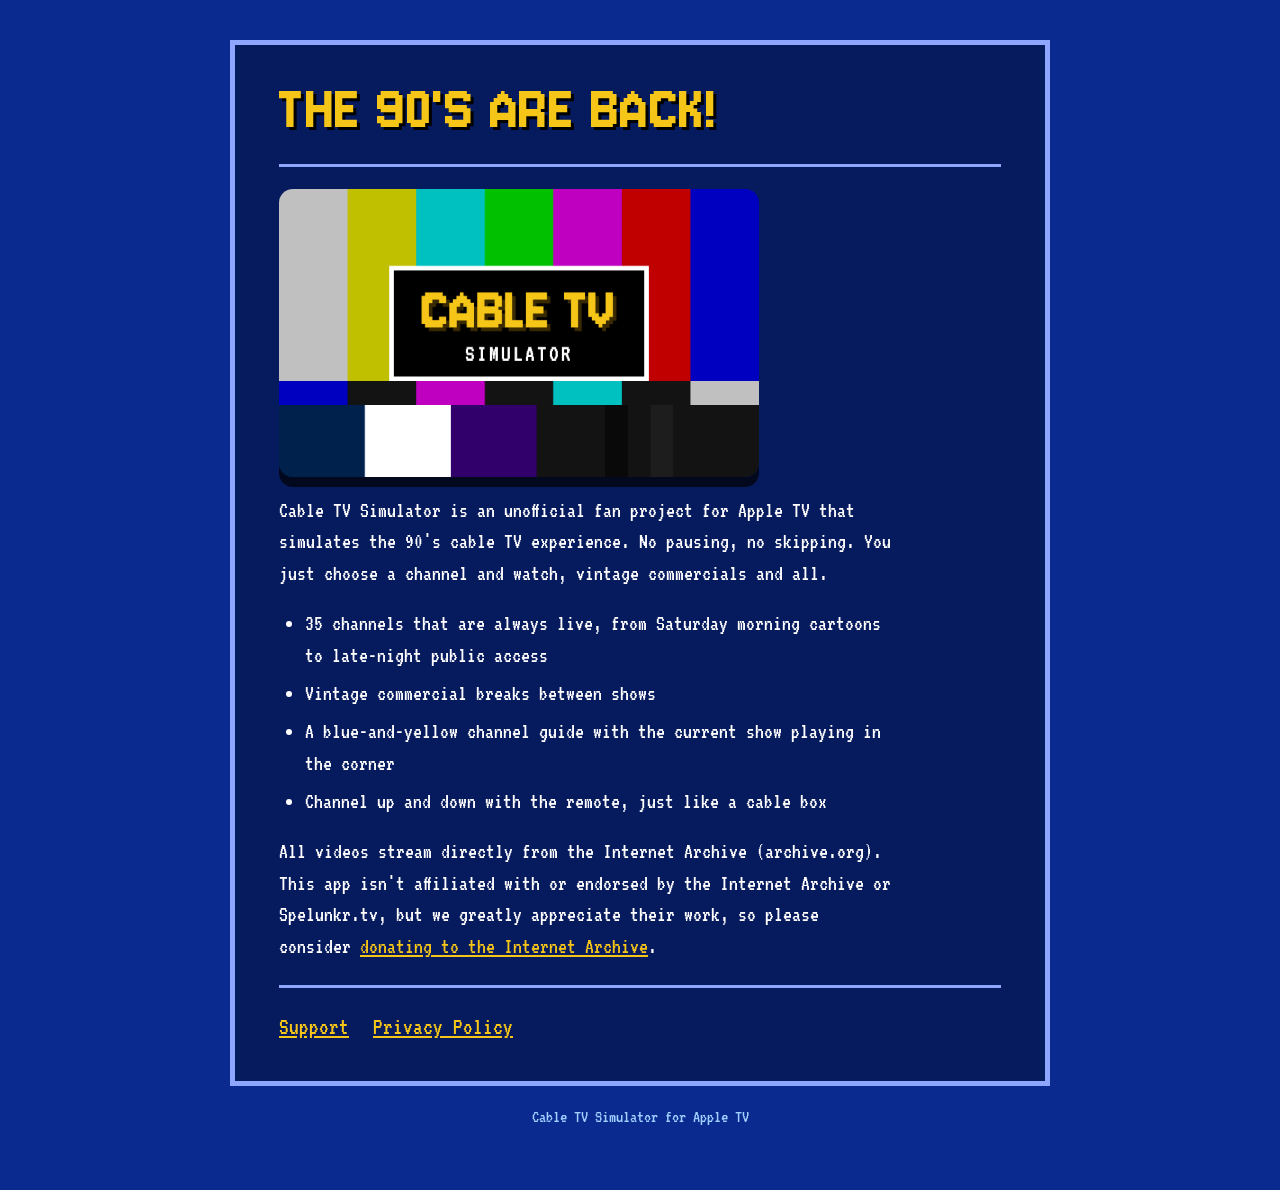
==== index.html @ f7fb28ad "Add Cable TV Simulator website Home, privacy policy and support pages for cabletvsimulator.com, serv" ====
<!doctype html>
<html lang="en">
<head>
<meta charset="utf-8">
<meta name="viewport" content="width=device-width, initial-scale=1">
<title>Cable TV Simulator</title>
<meta name="description" content="A 90s cable TV simulator for Apple TV: live channels, vintage commercials and a channel guide, streamed from the Internet Archive.">
<meta property="og:title" content="Cable TV Simulator">
<meta property="og:description" content="The 90s are back! Live channels, vintage commercials and a channel guide for Apple TV.">
<meta property="og:image" content="https://cabletvsimulator.com/icon.png">
<link rel="icon" href="/icon.png">
<link rel="preconnect" href="https://fonts.googleapis.com">
<link rel="preconnect" href="https://fonts.gstatic.com" crossorigin>
<link rel="stylesheet" href="https://fonts.googleapis.com/css2?family=Jersey+10&family=VT323&display=swap">
<link rel="stylesheet" href="/style.css">
</head>
<body>
<main>
  <h1>THE 90'S ARE BACK!</h1>
  <hr>
  <img class="icon" src="/icon.png" alt="Cable TV Simulator icon: color bars with a Cable TV Simulator card">
  <p>Cable TV Simulator is an unofficial fan project for Apple TV that simulates the 90's cable TV experience. No pausing, no skipping. You just choose a channel and watch, vintage commercials and all.</p>
  <ul>
    <li>35 channels that are always live, from Saturday morning cartoons to late-night public access</li>
    <li>Vintage commercial breaks between shows</li>
    <li>A blue-and-yellow channel guide with the current show playing in the corner</li>
    <li>Channel up and down with the remote, just like a cable box</li>
  </ul>
  <p>All videos stream directly from the Internet Archive (archive.org). This app isn't affiliated with or endorsed by the Internet Archive or Spelunkr.tv, but we greatly appreciate their work, so please consider <a href="https://archive.org/donate">donating to the Internet Archive</a>.</p>
  <hr>
  <nav>
    <a href="/support/">Support</a>
    <a href="/privacy/">Privacy Policy</a>
  </nav>
</main>
<footer>Cable TV Simulator for Apple TV</footer>
</body>
</html>
---- style.css ----
/* Cable TV Simulator: the app's own 90s cable guide look. */
:root {
  --guide: #0b2a8f;
  --panel: #061a5e;
  --frame: #8fa6ff;
  --yellow: #f5c518;
  --light: #9fd0ff;
  --text: #ffffff;
  color-scheme: dark;
}
* { box-sizing: border-box; }
html { background: var(--guide); }
body {
  margin: 0;
  background: var(--guide);
  color: var(--text);
  font: 22px/1.45 "VT323", "Courier New", monospace;
  padding: 40px max(16px, env(safe-area-inset-left)) 60px max(16px, env(safe-area-inset-right));
}
main {
  max-width: 820px;
  margin: 0 auto;
  background: var(--panel);
  border: 5px solid var(--frame);
  padding: 32px clamp(18px, 5vw, 44px) 36px;
  display: flex;
  flex-direction: column;
  gap: 18px;
}
h1, h2 {
  font-family: "Jersey 10", "VT323", monospace;
  font-weight: 400;
  color: var(--yellow);
  text-shadow: 3px 3px 0 #000;
  line-height: 0.95;
  margin: 0;
  letter-spacing: 0.5px;
}
h1 { font-size: clamp(44px, 8vw, 68px); }
h2 { font-size: 36px; margin-top: 8px; }
hr { border: 0; border-top: 3px solid var(--frame); margin: 4px 0; width: 100%; }
p, ul { margin: 0; max-width: 68ch; }
ul { padding-left: 1.2em; display: flex; flex-direction: column; gap: 6px; }
a { color: var(--yellow); }
a:hover, a:focus { color: #ffe066; }
.icon { width: 100%; max-width: 480px; aspect-ratio: 5 / 3; border-radius: 14px; display: block; box-shadow: 0 10px 0 #000a; }
.muted { color: var(--light); }
nav { display: flex; flex-wrap: wrap; gap: 8px 24px; font-size: 24px; }
footer { max-width: 820px; margin: 18px auto 0; color: var(--light); font-size: 18px; text-align: center; }
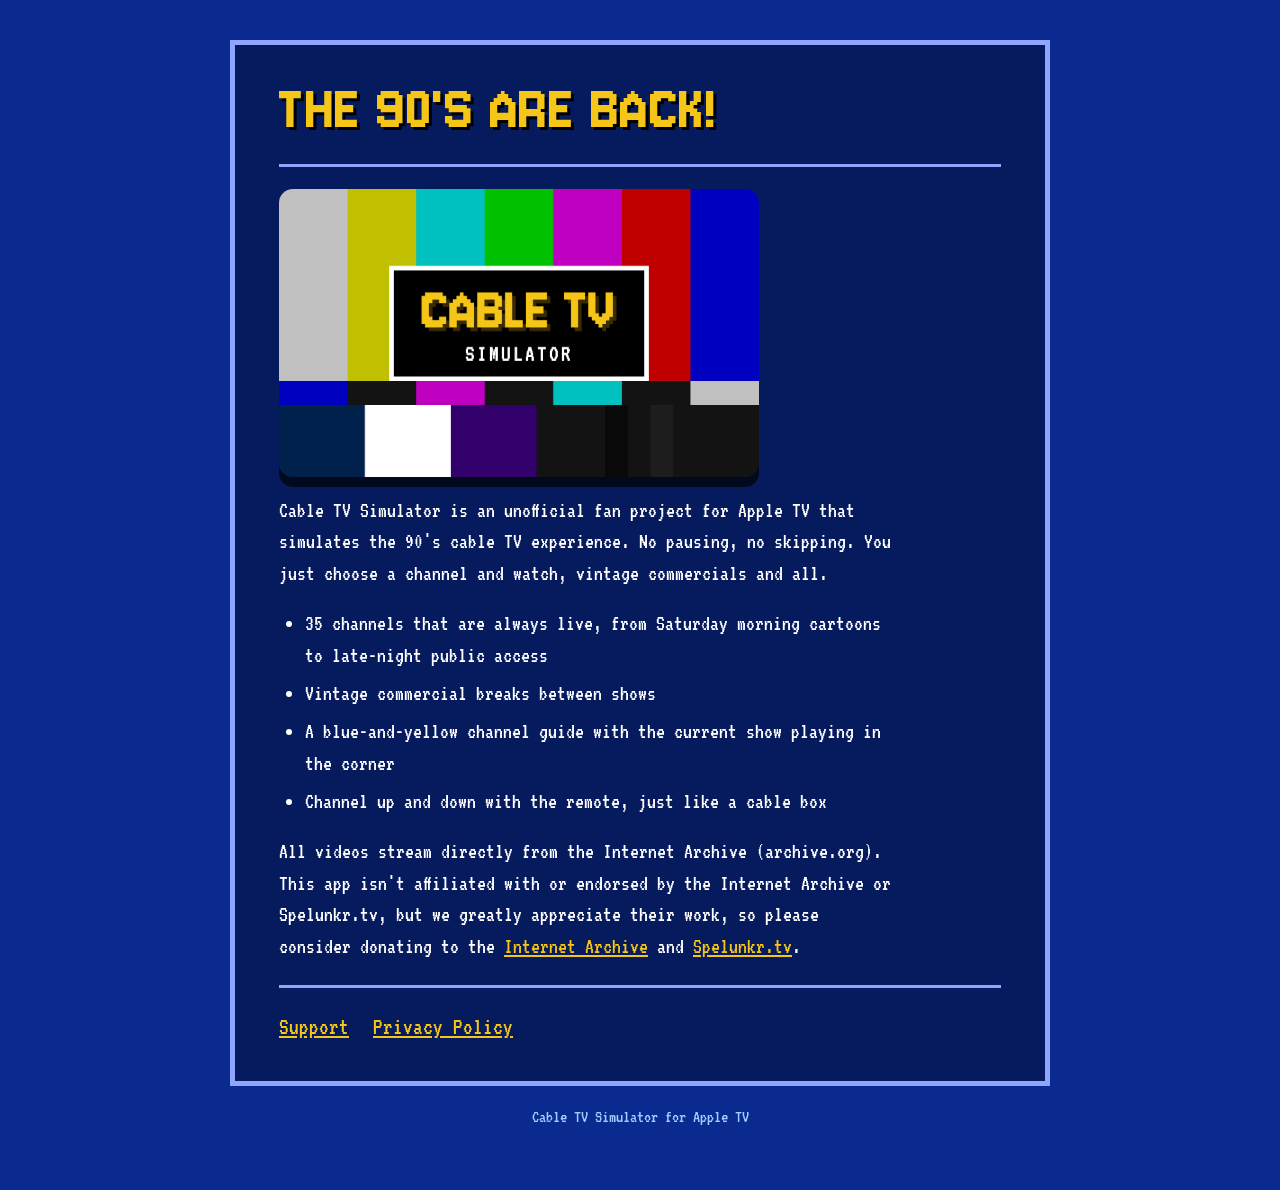
==== commit ebd8b505: "Add a Spelunkr.tv donation link" ====
--- a/index.html
+++ b/index.html
@@ -26,7 +26,7 @@
     <li>A blue-and-yellow channel guide with the current show playing in the corner</li>
     <li>Channel up and down with the remote, just like a cable box</li>
   </ul>
-  <p>All videos stream directly from the Internet Archive (archive.org). This app isn't affiliated with or endorsed by the Internet Archive or Spelunkr.tv, but we greatly appreciate their work, so please consider <a href="https://archive.org/donate">donating to the Internet Archive</a>.</p>
+  <p>All videos stream directly from the Internet Archive (archive.org). This app isn't affiliated with or endorsed by the Internet Archive or Spelunkr.tv, but we greatly appreciate their work, so please consider donating to the <a href="https://archive.org/donate">Internet Archive</a> and <a href="https://ko-fi.com/spelunkrtv">Spelunkr.tv</a>.</p>
   <hr>
   <nav>
     <a href="/support/">Support</a>
